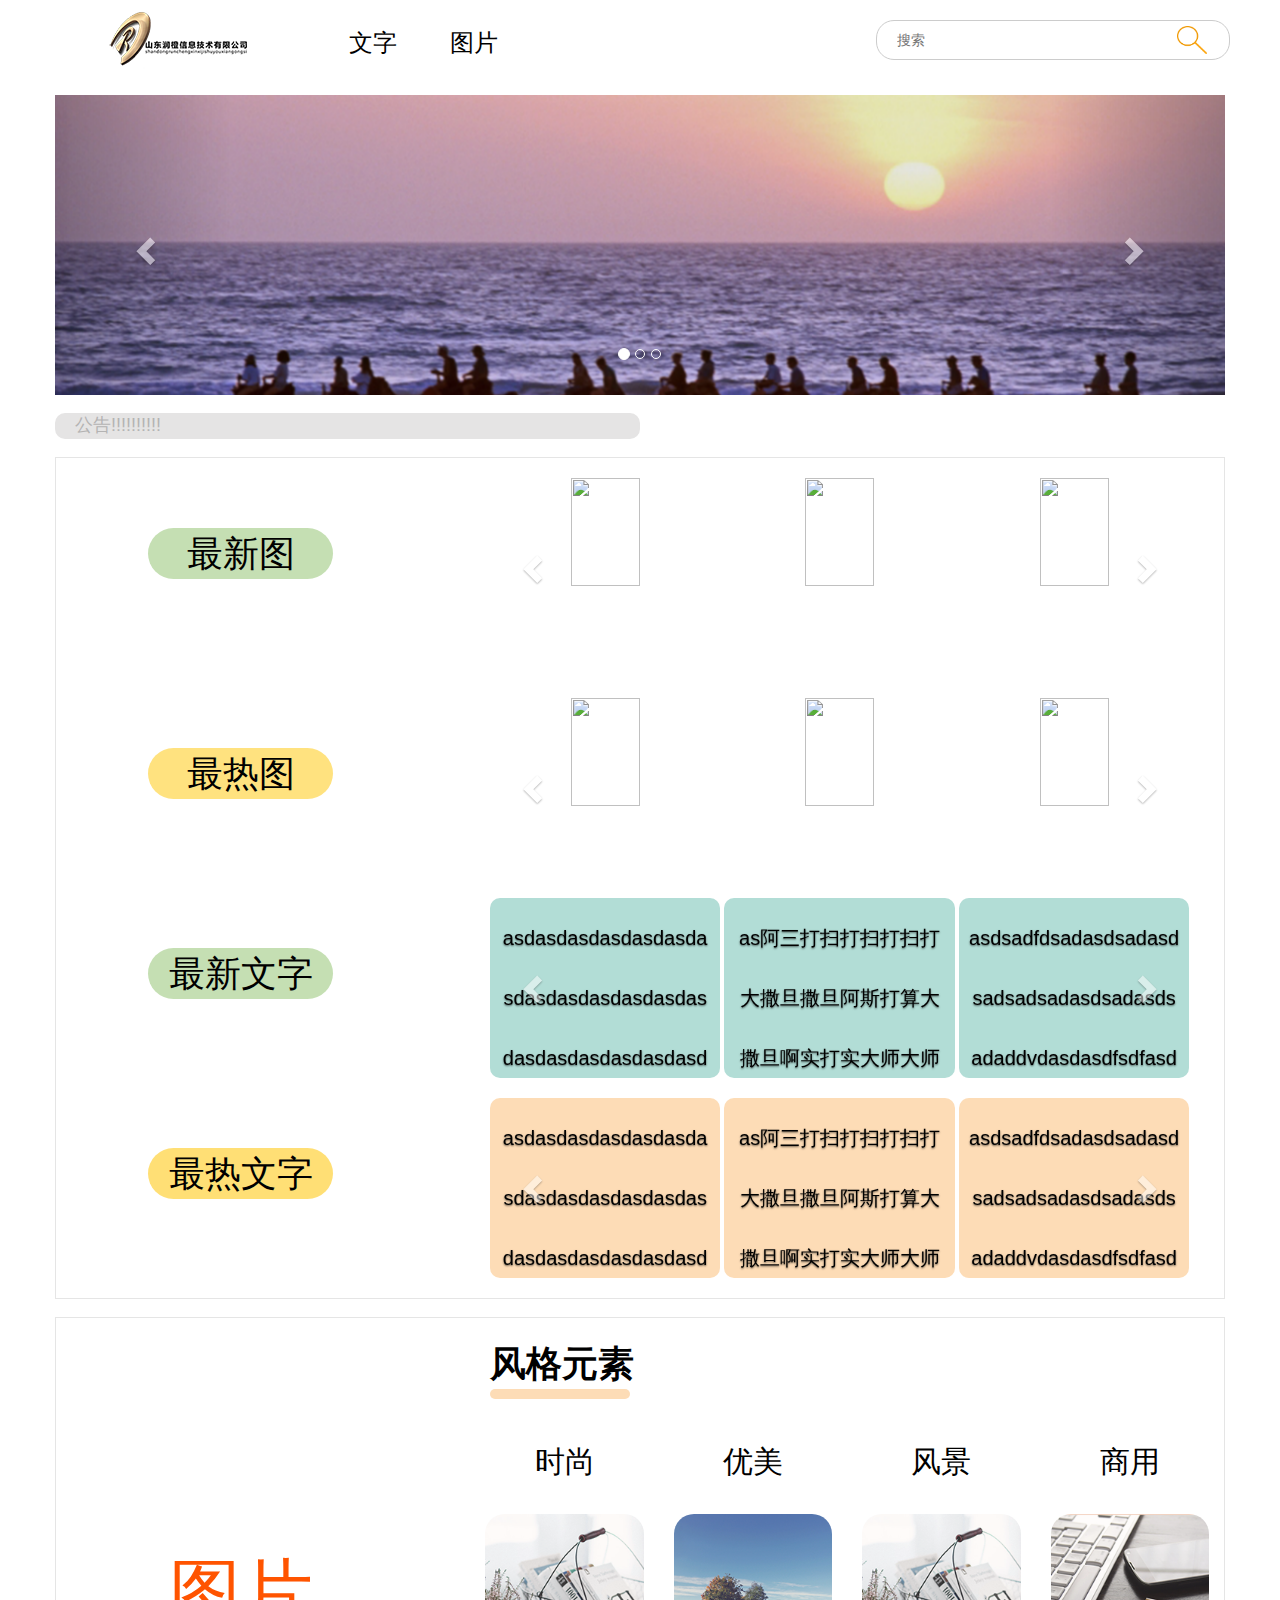
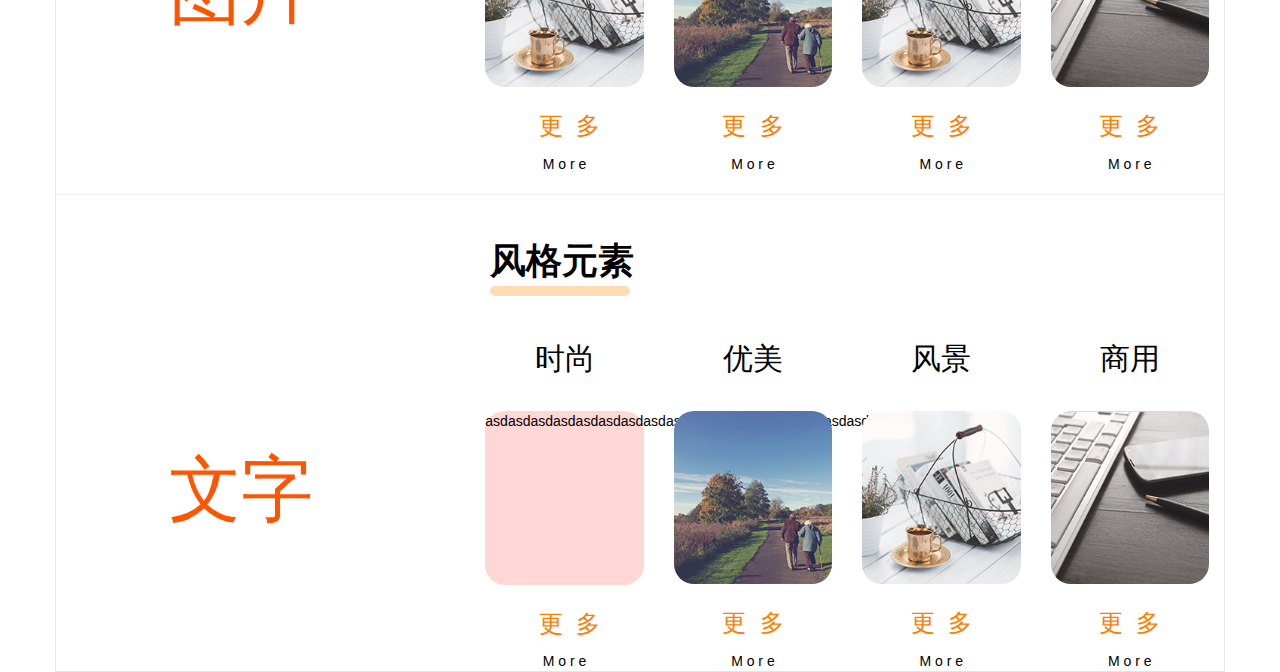
==== index.html @ bf31fc50 "frist commt init repository" ====
<!DOCTYPE html>
<html>
<meta charset="utf-8">
<title>在线作图</title>
<link rel="stylesheet" type="text/css"  href="css/style.css">
<!--网页标题左侧显示-->
<link rel="icon" href="icon/logo.ico" type="image/x-icon">
<!--收藏夹显示图标-->
<link rel="shortcut icon" type="image/x-icon" href="icon/logo.ico">
<!--jquery-->
<script src="https://ajax.aspnetcdn.com/ajax/jQuery/jquery-2.2.1.min.js"></script>
<script type="text/javascript" src="js/bootstrap.js" ></script>
<link rel="stylesheet" type="text/css" href="css/bootstrap.css"/>

<style type="text/css">
   .item, .carousel-caption{
      width: 100%;
      height: 300px;
   }
   .carousel-caption{
      left: 0;
      top: 0;
      padding: 0;
   }
</style>
</head>
<body>

   <div class="content">
      <div style="width:100%">
      <div style="width: 25%;padding-left: 5%" class="divLineBlock">
            <img src="image/logo.png" alt="山东润橙"/>
      </div>
         
      <div style="width: 25%; font-size: 24px" class="divLineBlock">
            文字&nbsp;&nbsp;&nbsp;&nbsp;&nbsp;&nbsp;&nbsp;&nbsp;图片
      </div>

     
         <!-- <div style=" text-align: right;width: 40%;float: right; margin-top: 20px" class="divLineBlock">
               <input type="text" value="图片" class="find"/>
               <div style="position: absolut;left: 200px;">
                     <img src="image/sousuo.png"> 
               </div>
         </div> -->
         <div style=" text-align: right;width: 30%;float: right; margin-top: 20px" class="divLineBlock parent">
                  <input type="text" class="search" placeholder="搜索">
                  <input type="button" name="" id="btn" class="btn">
         </div>
    </div>
   </div>
    <div class="container" style="text-align:center"> 
            <!-- <div class="row" style="padding-top:5px" id="content">
               <div class="col-md-4">
                  <img src="image/logo.png" alt="山东润橙"/>
               </div>
               <div class="col-md-2" style="font-size: 24px; margin-top: 2%">
                    文字
               </div>
               <div class="col-md-2" style="font-size: 24px; margin-top: 2%;text-align: left">
                    图片
               </div>
               <div class="col-md-2" style="font-size:18px;color: #b4b3b3;margin-top: 2%">
                     <input class="find" type="text" value="search" style="border-radius: 10px; outline:medium; border:0px solid #DBDBDB;background-color: #E5E3E3">搜索 
                    <input type="text" value="图片" class="find"/>
                </div>
                <div class="col-md-2" style="margin-top: 2%;text-align: left;">
                  <img src="image/clickFind.png"  height="28px">
                </div>
            </div><br> -->
            <!--录播图-->
            <div class="row">
               <div id="myCarousel" class="carousel slide">
                  <!-- 轮播（Carousel）指标 -->
                  <ol class="carousel-indicators">
                     <li data-target="#myCarousel" data-slide-to="0" class="active"></li>
                     <li data-target="#myCarousel" data-slide-to="1"></li>
                     <li data-target="#myCarousel" data-slide-to="2"></li>
                  </ol>   
                  <!-- 轮播（Carousel）项目 -->
                  <div class="carousel-inner">
                     <div class="item active">
                        <img src="image/dalunfantu.png" alt="First slide">
                     </div>
                     <div class="item">
                        <img src="image/dalunfantu.png" alt="Second slide">
                     </div>
                     <div class="item">
                        <img src="image/dalunfantu.png" alt="Third slide">
                     </div>
                  </div>
                  <!-- 轮播（Carousel）导航 -->
                  <a class="left carousel-control" href="#myCarousel" role="button" data-slide="prev">
                      <span class="glyphicon glyphicon-chevron-left" aria-hidden="true"></span>
                      <span class="sr-only">Previous</span>
                  </a>
                  <a class="right carousel-control" href="#myCarousel" role="button" data-slide="next">
                      <span class="glyphicon glyphicon-chevron-right" aria-hidden="true"></span>
                      <span class="sr-only">Next</span>
                  </a>
               </div> 
            </div>

            <div class="row">
                  <div class="notice">公告!!!!!!!!!!</div>
            </div>

            <div class="row">
               <div class="contents">
                  <div class="row" style="margin-top: 20px;">
                           <div class="col-md-4" style="margin-top: 50px">
                              <div id="last_pick">最新图</div>
                           </div>
                           <div class="col-md-8">
                              
                        <div id="myCarouselxin" class="carousel slide">
                              <!-- 轮播（Carousel）指标 -->
                              <!--<ol class="carousel-indicators">
                                 <li data-target="#myCarousel" data-slide-to="0" class="active"></li>
                                 <li data-target="#myCarousel" data-slide-to="1"></li>
                                 <li data-target="#myCarousel" data-slide-to="2"></li>
                              </ol>  --> 
                              <!-- 轮播（Carousel）项目 -->
                              <div class="carousel-inner" style="height: 200px">
                                 <div class="item active" style="">
                                    <div class="carousel-caption">
                                       <img style="display: inline-block;" width="300" height="300" src="http://static.runoob.com/images/mix/img_fjords_wide.jpg" >
                                       <img style="display: inline-block;" width="300" height="300" src="http://static.runoob.com/images/mix/img_fjords_wide.jpg" >
                                       <img style="display: inline-block;" width="300" height="300" src="http://static.runoob.com/images/mix/img_fjords_wide.jpg" >
                                    </div>
                                    
                                 
                                 </div>
                                 <div class="item " style="">
                                    <div class="carousel-caption">
                                       <img style="display: inline-block;" width="300" height="300" src="http://static.runoob.com/images/mix/img_fjords_wide.jpg" >
                                       <img style="display: inline-block;" width="300" height="300" src="http://static.runoob.com/images/mix/img_fjords_wide.jpg" >
                                       <img style="display: inline-block;" width="300" height="300" src="http://static.runoob.com/images/mix/img_fjords_wide.jpg" >
                                    </div>
                                    
                                 </div>
                                 <div class="item" style="">
                                    <div class="carousel-caption">
                                       <img style="display: inline-block;" width="300" height="300" src="http://static.runoob.com/images/mix/img_fjords_wide.jpg" >
                                       <img style="display: inline-block;" width="300" height="300" src="http://static.runoob.com/images/mix/img_fjords_wide.jpg" >
                                       <img style="display: inline-block;" width="300" height="300" src="http://static.runoob.com/images/mix/img_fjords_wide.jpg" >
                                    </div>
                                    
                                 </div>
                              </div>
                              <!-- 轮播（Carousel）导航 -->
                              <a class="carousel-control" href="#myCarouselxin"  style="width: 50px;height: 50px;top: 60px;left: 50px;" role="button" data-slide="prev">
                                 <span class="glyphicon glyphicon-chevron-left" aria-hidden="false"></span>
                                 <span class="sr-only">Previous</span>
                              </a>
                              <a class=" carousel-control" href="#myCarouselxin" style="width: 50px;height: 50px;top: 60px;left: 670px;" role="button" data-slide="next">
                                 <span class="glyphicon glyphicon-chevron-right" aria-hidden="true"></span>
                                 <span class="sr-only">Next</span>
                              </a>
                           
                           </div> 

                           </div>
                  </div>

                  <!--最热图-->
                  <div class="row" style="margin-top: 20px;">
                        <div class="col-md-4" style="margin-top: 50px">
                           <div id="last_pick" style="background-color: #ffe27f">最热图</div>
                        </div>
                        <div class="col-md-8">
                           
                     <div id="myCarouselhot" class="carousel slide">
                           <!-- 轮播（Carousel）指标 -->
                           <!--<ol class="carousel-indicators">
                              <li data-target="#myCarousel" data-slide-to="0" class="active"></li>
                              <li data-target="#myCarousel" data-slide-to="1"></li>
                              <li data-target="#myCarousel" data-slide-to="2"></li>
                           </ol>  --> 
                           <!-- 轮播（Carousel）项目 -->
                           <div class="carousel-inner" style="height: 200px">
                              <div class="item active" style="">
                                 <div class="carousel-caption">
                                    <img style="display: inline-block;" width="300" height="300" src="http://static.runoob.com/images/mix/img_fjords_wide.jpg" >
                                    <img style="display: inline-block;" width="300" height="300" src="http://static.runoob.com/images/mix/img_fjords_wide.jpg" >
                                    <img style="display: inline-block;" width="300" height="300" src="http://static.runoob.com/images/mix/img_fjords_wide.jpg" >
                                 </div>
                                 
                              
                              </div>
                              <div class="item " style="">
                                 <div class="carousel-caption">
                                    <img style="display: inline-block;" width="300" height="300" src="http://static.runoob.com/images/mix/img_fjords_wide.jpg" >
                                    <img style="display: inline-block;" width="300" height="300" src="http://static.runoob.com/images/mix/img_fjords_wide.jpg" >
                                    <img style="display: inline-block;" width="300" height="300" src="http://static.runoob.com/images/mix/img_fjords_wide.jpg" >
                                 </div>
                                 
                              </div>
                              <div class="item" style="">
                                 <div class="carousel-caption">
                                    <img style="display: inline-block;" width="300" height="300" src="http://static.runoob.com/images/mix/img_fjords_wide.jpg" >
                                    <img style="display: inline-block;" width="300" height="300" src="http://static.runoob.com/images/mix/img_fjords_wide.jpg" >
                                    <img style="display: inline-block;" width="300" height="300" src="http://static.runoob.com/images/mix/img_fjords_wide.jpg" >
                                 </div>
                                 
                              </div>
                           </div>
                           <!-- 轮播（Carousel）导航 -->
                           <a class="carousel-control" href="#myCarouselhot"  style="width: 50px;height: 50px;top: 60px;left: 50px;" role="button" data-slide="prev">
                              <span class="glyphicon glyphicon-chevron-left" aria-hidden="false"></span>
                              <span class="sr-only">Previous</span>
                           </a>
                           <a class=" carousel-control" href="#myCarouselhot" style="width: 50px;height: 50px;top: 60px;left: 670px;" role="button" data-slide="next">
                              <span class="glyphicon glyphicon-chevron-right" aria-hidden="true"></span>
                              <span class="sr-only">Next</span>
                           </a>
                        
                        </div> 

                        </div>
               </div>

               <!--最新文字-->
                  <div class="row">
                        <div class="col-md-4" style="margin-top: 50px">
                              <div id="last_pick" style="background-color: #c5dfb3">最新文字</div>
                           </div>
                           <div class="col-md-8">
                              
                        <div id="myCarouselxinfont" class="carousel slide">
                              <!-- 轮播（Carousel）指标 -->
                              <!--<ol class="carousel-indicators">
                                 <li data-target="#myCarousel" data-slide-to="0" class="active"></li>
                                 <li data-target="#myCarousel" data-slide-to="1"></li>
                                 <li data-target="#myCarousel" data-slide-to="2"></li>
                              </ol>  --> 
                              <!-- 轮播（Carousel）项目 -->
                              <div class="carousel-inner" style="height: 200px">
                                 <div class="item active">
                                    <div class="carousel-caption">
                                       <!-- <img style="display: inline-block;" width="300" height="300" src="http://static.runoob.com/images/mix/img_fjords_wide.jpg" >
                                       <img style="display: inline-block;" width="300" height="300" src="http://static.runoob.com/images/mix/img_fjords_wide.jpg" >
                                       <img style="display: inline-block;" width="300" height="300" src="http://static.runoob.com/images/mix/img_fjords_wide.jpg" > -->
                                       <div class="last_font">asdasdasdasdasdasdasdasdasdasdasdasdasdasdasdasdasdasdasdasdasdasd</div>
                                       <div class="last_font">as阿三打扫打扫打扫打大撒旦撒旦阿斯打算大撒旦啊实打实大师大师的dasd</div>
                                       <div class="last_font">asdsadfdsadasdsadasdsadsadsadasdsadasdsadaddvdasdasdfsdfasdsadasd</div>
                                    </div>
                                    
                                 
                                 </div>
                                 <div class="item">
                                    <div class="carousel-caption">
                                       <!-- <img style="display: inline-block;" width="300" height="300" src="http://static.runoob.com/images/mix/img_fjords_wide.jpg" >
                                       <img style="display: inline-block;" width="300" height="300" src="http://static.runoob.com/images/mix/img_fjords_wide.jpg" >
                                       <img style="display: inline-block;" width="300" height="300" src="http://static.runoob.com/images/mix/img_fjords_wide.jpg" > -->
                                       <div class="last_font">asdasdasdasdasdasdasdasdasdasdasdasdasdasdasdasdasdasdasdasdasdasd</div>
                                       <div class="last_font">as阿三打扫打扫打扫打大撒旦撒旦阿斯打算大撒旦啊实打实大师大师的dasd</div>
                                       <div class="last_font">asdsadfdsadasdsadasdsadsadsadasdsadasdsadaddvdasdasdfsdfasdsadasd</div>
                                    </div>
                                    
                                 </div>
                                 <div class="item">
                                    <div class="carousel-caption">
                                       <!-- <img style="display: inline-block;" width="300" height="300" src="http://static.runoob.com/images/mix/img_fjords_wide.jpg" >
                                       <img style="display: inline-block;" width="300" height="300" src="http://static.runoob.com/images/mix/img_fjords_wide.jpg" >
                                       <img style="display: inline-block;" width="300" height="300" src="http://static.runoob.com/images/mix/img_fjords_wide.jpg" > -->
                                       <div class="last_font">asdasdasdasdasdasdasdasdasdasdasdasdasdasdasdasdasdasdasdasdasdasd</div>
                                       <div class="last_font">as阿三打扫打扫打扫打大撒旦撒旦阿斯打算大撒旦啊实打实大师大师的dasd</div>
                                       <div class="last_font">asdsadfdsadasdsadasdsadsadsadasdsadasdsadaddvdasdasdfsdfasdsadasd</div>
                                    </div>
                                 </div>
                              </div>
                              <!-- 轮播（Carousel）导航 -->
                              <a class="carousel-control" href="#myCarouselxinfont"  style="width: 50px;height: 50px;top: 60px;left: 50px;" role="button" data-slide="prev">
                                 <span class="glyphicon glyphicon-chevron-left" aria-hidden="false"></span>
                                 <span class="sr-only">Previous</span>
                              </a>
                              <a class=" carousel-control" href="#myCarouselxinfont" style="width: 50px;height: 50px;top: 60px;left: 670px;" role="button" data-slide="next">
                                 <span class="glyphicon glyphicon-chevron-right" aria-hidden="true"></span>
                                 <span class="sr-only">Next</span>
                              </a>
                           
                           </div> 
   
                           </div>
                  </div>
                  <!--最热文字-->
                  <div class="row">
                     <div class="col-md-4" style="margin-top: 50px">
                        <div id="last_pick" style="background-color: #ffdf75">最热文字</div>
                     </div>
                     <div class="col-md-8">
                        
                  <div id="myCarouselhotfont" class="carousel slide">
                        <!-- 轮播（Carousel）指标 -->
                        <!--<ol class="carousel-indicators">
                           <li data-target="#myCarousel" data-slide-to="0" class="active"></li>
                           <li data-target="#myCarousel" data-slide-to="1"></li>
                           <li data-target="#myCarousel" data-slide-to="2"></li>
                        </ol>  --> 
                        <!-- 轮播（Carousel）项目 -->
                        <div class="carousel-inner" style="height: 200px">
                           <div class="item active">
                              <div class="carousel-caption">
                                 <!-- <img style="display: inline-block;" width="300" height="300" src="http://static.runoob.com/images/mix/img_fjords_wide.jpg" >
                                 <img style="display: inline-block;" width="300" height="300" src="http://static.runoob.com/images/mix/img_fjords_wide.jpg" >
                                 <img style="display: inline-block;" width="300" height="300" src="http://static.runoob.com/images/mix/img_fjords_wide.jpg" > -->
                                 <div class="hot_font">asdasdasdasdasdasdasdasdasdasdasdasdasdasdasdasdasdasdasdasdasdasd</div>
                                 <div class="hot_font">as阿三打扫打扫打扫打大撒旦撒旦阿斯打算大撒旦啊实打实大师大师的dasd</div>
                                 <div class="hot_font">asdsadfdsadasdsadasdsadsadsadasdsadasdsadaddvdasdasdfsdfasdsadasd</div>
                              </div>
                           </div>
                           <div class="item">
                              <div class="carousel-caption">
                                 <!-- <img style="display: inline-block;" width="300" height="300" src="http://static.runoob.com/images/mix/img_fjords_wide.jpg" >
                                 <img style="display: inline-block;" width="300" height="300" src="http://static.runoob.com/images/mix/img_fjords_wide.jpg" >
                                 <img style="display: inline-block;" width="300" height="300" src="http://static.runoob.com/images/mix/img_fjords_wide.jpg" > -->
                                 <div class="hot_font">asdasdasdasdasdasdasdasdasdasdasdasdasdasdasdasdasdasdasdasdasdasd</div>
                                 <div class="hot_font">as阿三打扫打扫打扫打大撒旦撒旦阿斯打算大撒旦啊实打实大师大师的dasd</div>
                                 <div class="hot_font">asdsadfdsadasdsadasdsadsadsadasdsadasdsadaddvdasdasdfsdfasdsadasd</div>
                              </div>
                              
                           </div>
                           <div class="item">
                              <div class="carousel-caption">
                                 <!-- <img style="display: inline-block;" width="300" height="300" src="http://static.runoob.com/images/mix/img_fjords_wide.jpg" >
                                 <img style="display: inline-block;" width="300" height="300" src="http://static.runoob.com/images/mix/img_fjords_wide.jpg" >
                                 <img style="display: inline-block;" width="300" height="300" src="http://static.runoob.com/images/mix/img_fjords_wide.jpg" > -->
                                 <div class="hot_font">asdasdasdasdasdasdasdasdasdasdasdasdasdasdasdasdasdasdasdasdasdasd</div>
                                 <div class="hot_font">as阿三打扫打扫打扫打大撒旦撒旦阿斯打算大撒旦啊实打实大师大师的dasd</div>
                                 <div class="hot_font">asdsadfdsadasdsadasdsadsadsadasdsadasdsadaddvdasdasdfsdfasdsadasd</div>
                              </div>
                           </div>
                        </div>
                        <!-- 轮播（Carousel）导航 -->
                        <a class="carousel-control" href="#myCarouselhotfont"  style="width: 50px;height: 50px;top: 60px;left: 50px;" role="button" data-slide="prev">
                           <span class="glyphicon glyphicon-chevron-left" aria-hidden="false"></span>
                           <span class="sr-only">Previous</span>
                        </a>
                        <a class=" carousel-control" href="#myCarouselhotfont" style="width: 50px;height: 50px;top: 60px;left: 670px;" role="button" data-slide="next">
                           <span class="glyphicon glyphicon-chevron-right" aria-hidden="true"></span>
                           <span class="sr-only">Next</span>
                        </a>
                     
                     </div> 

                     </div>
                  </div>
               </div>

               <div class="contents">
                  <!--图片-->
                    <div class="row" style="margin-bottom: 42px">
                       <div class="col-md-4">
                           
                       </div>
                        <div style="font-size: 36px;font-weight: bold; text-align: left;padding-left: 50px; margin-top: 20px" class="col-md-8">
                           风格元素
                           <div style="width: 140px;background-color: #fddcb6;height: 10px;border-radius: 10px; ">
                              
                           </div>
                        </div>
                    </div>
                    <div class="row">
                       <div class="col-md-4" style="font-size:72px; color: #ff5400;margin-top: 100px">
                           图片
                       </div>
                       <div class="col-md-8" style="padding-left: 30px">
                        <!--时尚-->
                          <div class="col-md-3" style="text-align: center">
                              <div style="font-size:30px;text-align: center;margin-left: 0px;margin-bottom: 30px; ">时尚</div>
                              <img src="image/shishang.png" style="border-radius: 20px; width: 100%;height: 60%"/>
                              <div style="font-size:24px;color:#ff7e00;padding-left: 10px;margin-top: 22px">更&nbsp;&nbsp;多</div>
                              <div style="padding-left: 0px;margin-top: 10px">M&nbsp;o&nbsp;r&nbsp;e</div>
                          </div>

                              <!--优美-->
                              <div class="col-md-3" style="text-align: center;">
                              <div style="font-size:30px;text-align: center;margin-left: 0px;margin-bottom: 30px; ">优美</div>
                              <img src="image/youmei.png" style="border-radius: 20px;width: 100%;height: 80%"/>
                              <div style="font-size:24px;color:#ff7e00;padding-left: 0px;margin-top: 22px">更&nbsp;&nbsp;多</div>
                              <div style="padding-left: 0px;margin-top: 10px">M&nbsp;o&nbsp;r&nbsp;e</div>
                              </div>
                              <!--风景-->
                              <div class="col-md-3" style="text-align: center;">
                                 <div style="font-size:30px;text-align: center;margin-left: 0px;margin-bottom: 30px; ">风景</div>
                                 <img src="image/shishang.png" style="border-radius: 20px;width: 100%;height: 80%"/>
                                 <div style="font-size:24px;color:#ff7e00;padding-left: 0px;margin-top: 22px">更&nbsp;&nbsp;多</div>
                                 <div style="padding-left: 0px;margin-top: 10px">M&nbsp;o&nbsp;r&nbsp;e</div>
                                 </div>

                                 <!--商用-->

                                 <div class="col-md-3" style="text-align: center;">
                                    <div style="font-size:30px;text-align: center;margin-left: 0px;margin-bottom: 30px; ">商用</div>
                                    <img src="image/shangyong.png" style="border-radius: 20px;width: 100%;height: 80%"/>
                                    <div style="font-size:24px;color:#ff7e00;padding-left: 0px;margin-top: 22px">更&nbsp;&nbsp;多</div>
                                    <div style="padding-left: 0px;margin-top: 10px">M&nbsp;o&nbsp;r&nbsp;e</div>
                                    </div>

                          <div>
                          </div>
                       </div>
                    </div>

                    <hr>
                    <!--文字-->
                    <div class="row" style="margin-bottom: 42px">
                     <div class="col-md-4">
                         
                     </div>
                      <div style="font-size: 36px;font-weight: bold; text-align: left;padding-left: 50px; margin-top: 20px" class="col-md-8">
                         风格元素
                         <div style="width: 140px;background-color: #fddcb6;height: 10px;border-radius: 10px; ">
                            
                         </div>
                      </div>
                  </div>
                  <div class="row">
                     <div class="col-md-4" style="font-size:72px; color: #ff5400;margin-top: 100px">
                         文字
                     </div>
                     <div class="col-md-8" style="padding-left: 30px">
                      <!--时尚-->
                        <div class="col-md-3" style="text-align: center">
                            <div style="font-size:30px;text-align: center;margin-left: 0px;margin-bottom: 30px; ">时尚</div>
                            <!-- <img src="image/shishang.png" style="border-radius: 20px; width: 100%;height: 60%"/> -->
                            <div style="width:100%;height:174px;border-radius:20px;background-color: #ffd7d5;">asdasdasdasdasdasdasdasdasdasdasdasdasdasdasdasdasdasdasdasdasdasd</div>
                            <div style="font-size:24px;color:#ff7e00;padding-left: 10px;margin-top: 22px">更&nbsp;&nbsp;多</div>
                            <div style="padding-left: 0px;margin-top: 10px">M&nbsp;o&nbsp;r&nbsp;e</div>
                        </div>

                            <!--优美-->
                            <div class="col-md-3" style="text-align: center;">
                            <div style="font-size:30px;text-align: center;margin-left: 0px;margin-bottom: 30px; ">优美</div>
                            <img src="image/youmei.png" style="border-radius: 20px;width: 100%;height: 80%"/>
                            <div style="font-size:24px;color:#ff7e00;padding-left: 0px;margin-top: 22px">更&nbsp;&nbsp;多</div>
                            <div style="padding-left: 0px;margin-top: 10px">M&nbsp;o&nbsp;r&nbsp;e</div>
                            </div>
                            <!--风景-->
                            <div class="col-md-3" style="text-align: center;">
                               <div style="font-size:30px;text-align: center;margin-left: 0px;margin-bottom: 30px; ">风景</div>
                               <img src="image/shishang.png" style="border-radius: 20px;width: 100%;height: 80%"/>
                               <div style="font-size:24px;color:#ff7e00;padding-left: 0px;margin-top: 22px">更&nbsp;&nbsp;多</div>
                               <div style="padding-left: 0px;margin-top: 10px">M&nbsp;o&nbsp;r&nbsp;e</div>
                               </div>

                               <!--商用-->

                               <div class="col-md-3" style="text-align: center;">
                                  <div style="font-size:30px;text-align: center;margin-left: 0px;margin-bottom: 30px; ">商用</div>
                                  <img src="image/shangyong.png" style="border-radius: 20px;width: 100%;height: 80%"/>
                                  <div style="font-size:24px;color:#ff7e00;padding-left: 0px;margin-top: 22px">更&nbsp;&nbsp;多</div>
                                  <div style="padding-left: 0px;margin-top: 10px">M&nbsp;o&nbsp;r&nbsp;e</div>
                                  </div>

                        <div>
                        </div>
                     </div>
                  </div>



               </div>

              
            </div>
         </div>

         <script type="text/javascript">
	
            $(document).ready(function(){
             $('#myCarouselxin').carousel()
            })

            $(document).ready(function(){
             $('#myCarouselhot').carousel()
            })

            $(document).ready(function(){
             $('#myCarouselxinfont').carousel()
            })

            $(document).ready(function(){
             $('#myCarouselhotfont').carousel()
            })
         </script>
</body>
</html>
---- css/style.css ----
body{
    width: 100%;
    height: 100%;
    overflow-x:hidden;
    overflow-y:auto;
    background-color: black
}
div{
    color: black
}
.content{
   width: 1180px;
   height: 100%;
   background-color:white;
   margin: 0 auto;
   padding: 0;
}
.headerImg{
    margin-left: 12%
}
.find{
    background-image:url('../image/sosoAll.png'); 
    /* background-color: #e5e4e4; */
    background-repeat:no-repeat center; 
    font-size: 18px;
    background-size: 100% 100%;
    width: 100%;
    /*border-radius: 10px; */
    border-radius:10px; /*左下圆角*/
    /* border-top-left-radius: 10px;左上角圆角 */
    outline:medium;
    border:0px solid #DBDBDB;
    padding-left: 5px;
}
#findsou{
    background:url('../image/jianbainjs.png');
    background-repeat: no-repeat;
}

.divLineBlock{
    display: inline-block
}
.parent {
    position: relative; 
}
.search {
    width: 100%;
    height: 40px;
    border-radius: 18px;
    outline: none;
    border: 1px solid #ccc;
    padding-left: 20px;
    /* position: absolute; */
}
#btn {
    height: 35px;
    width: 35px;
    position: absolute;
    background:url('../image/sousuo.png') no-repeat; background-size: 30px;
    top: 6px;
    left: 85%;
    border: none;
    outline: none;
    cursor: pointer;
}

.notice {
    /*border-radius: 4px;    目标元素四角都为4px的圆角*/
    border-radius: 10px;    /*目标元素右上角为4px的圆角*/
    /*border-top-left-radius: 10px;    目标元素左上角为4px的圆角*/
    background-color: #e5e4e4;
    width: 50%;
    font-size: 18px;
    margin-top: 18px;
    color: #b4b3b3;
    padding-left: 20px;
    text-align: left;
}

.contents {
    width: 100%;
    margin-top: 18px;
    border: 1px solid #e5e5e5;  
    padding: 0;
}

#last_pick {
    border-radius: 27px;
    background-color: #c5dfb3;
    width: 50%;
    height: 36%;
    margin: 0 auto;
    font-size: 36px;
}

.carousel-caption img{
    border-radius: 10px;
    width: 30%;
    height: 60%;
} 
/*最新文字*/
.last_font{
    border-radius: 10px;
    width: 30%;
    height: 60%;
    display: inline-block;
    background-color: #b2ddd6;
    white-space: normal;
    word-break: break-all;
    word-wrap: break-word; 
    line-height: 60px;
    padding: 10px;
    font-size: 20px;
}
/*最热文字*/
.hot_font{
    border-radius: 10px;
    width: 30%;
    height: 60%;
    display: inline-block;
    background-color: #fddcb6;
    white-space: normal;
    word-break: break-all;
    word-wrap: break-word; 
    line-height: 60px;
    padding: 10px;
    font-size: 20px;
}
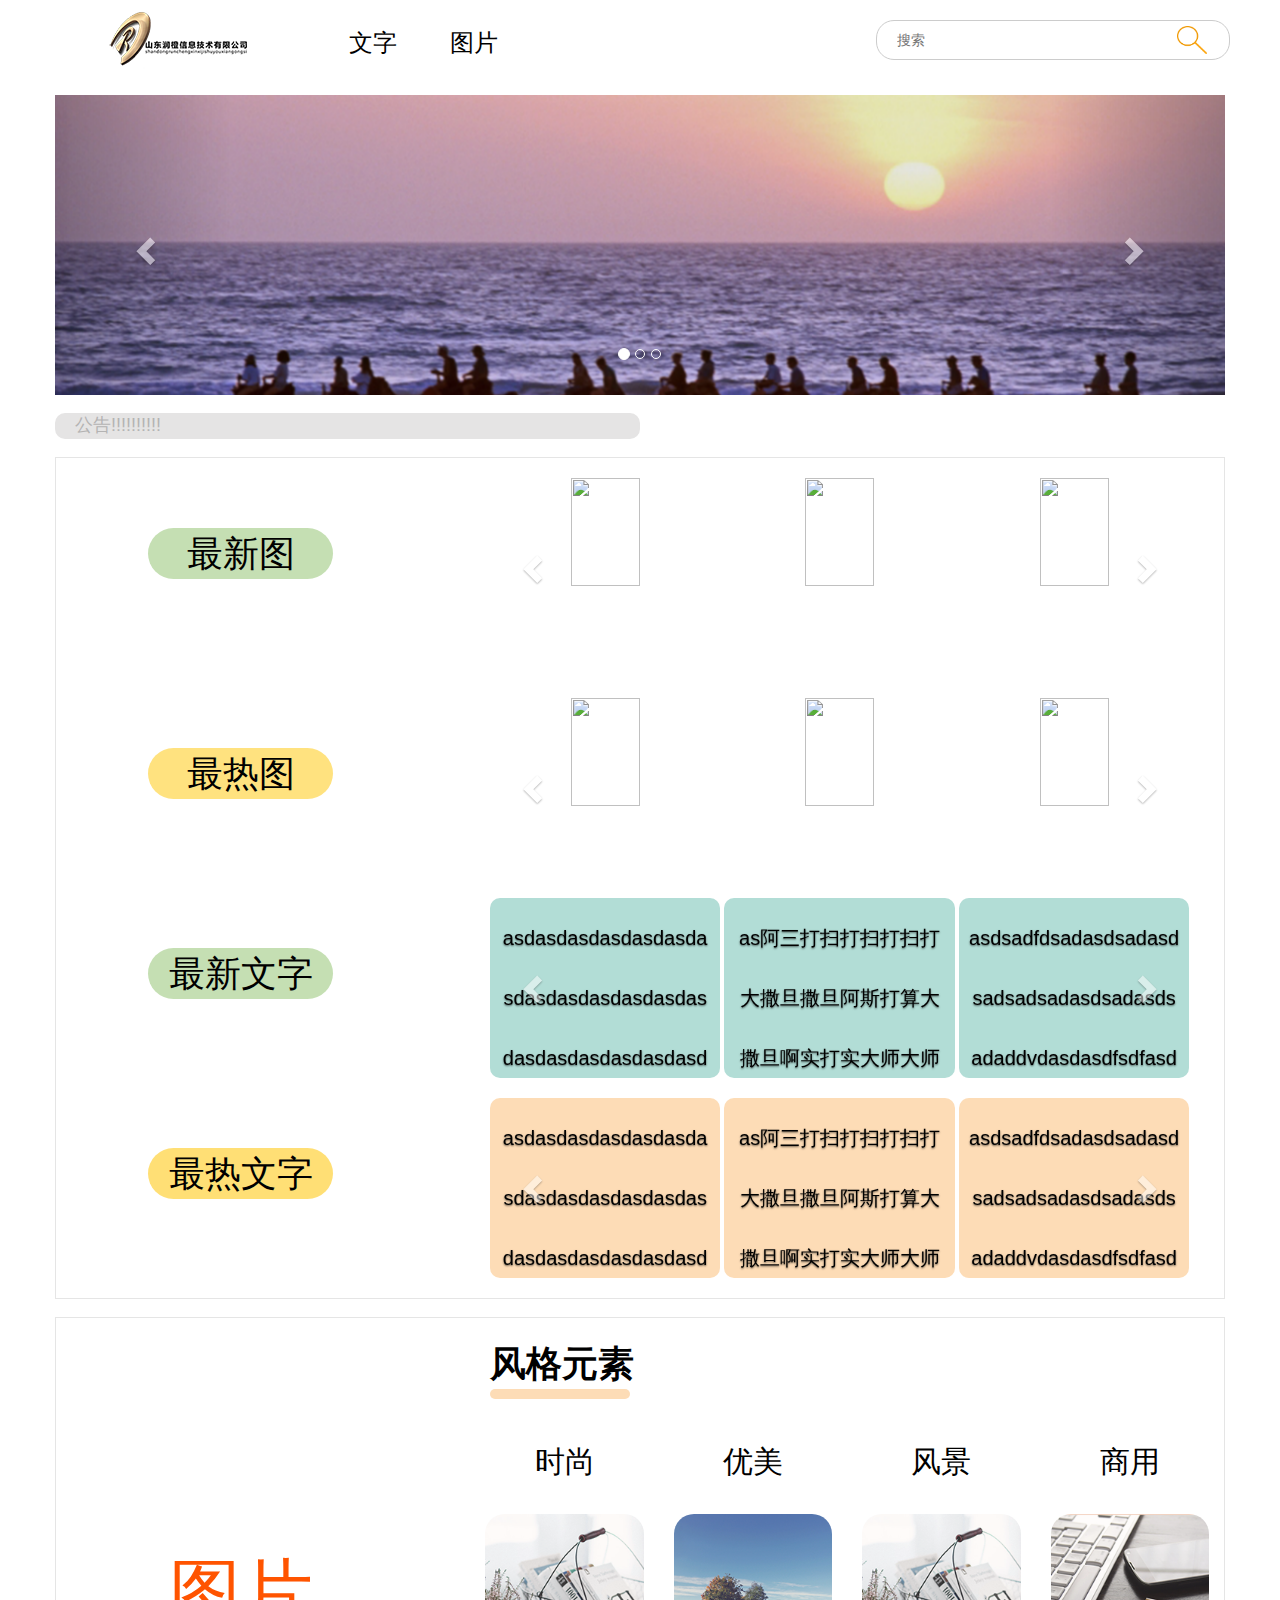
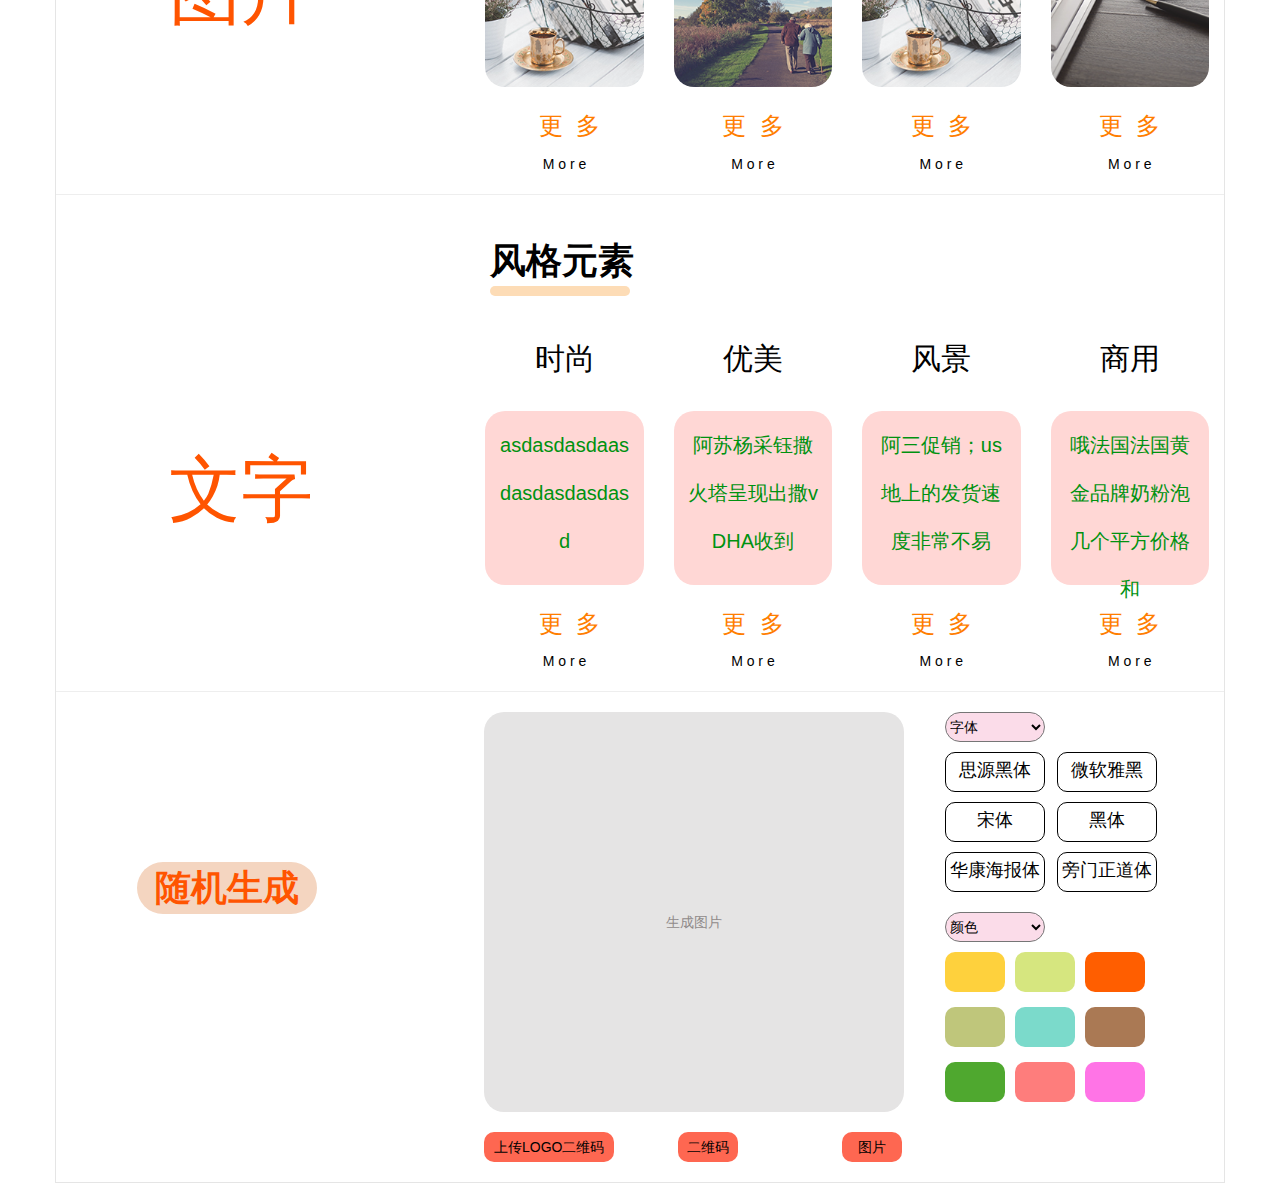
==== commit b7955cd0: "第一版本初步完成" ====
--- a/index.html
+++ b/index.html
@@ -425,7 +425,7 @@
                         <div class="col-md-3" style="text-align: center">
                             <div style="font-size:30px;text-align: center;margin-left: 0px;margin-bottom: 30px; ">时尚</div>
                             <!-- <img src="image/shishang.png" style="border-radius: 20px; width: 100%;height: 60%"/> -->
-                            <div style="width:100%;height:174px;border-radius:20px;background-color: #ffd7d5;">asdasdasdasdasdasdasdasdasdasdasdasdasdasdasdasdasdasdasdasdasdasd</div>
+                            <div style="" class="style_font">asdasdasdaasdasdasdasdasd</div>
                             <div style="font-size:24px;color:#ff7e00;padding-left: 10px;margin-top: 22px">更&nbsp;&nbsp;多</div>
                             <div style="padding-left: 0px;margin-top: 10px">M&nbsp;o&nbsp;r&nbsp;e</div>
                         </div>
@@ -433,23 +433,25 @@
                             <!--优美-->
                             <div class="col-md-3" style="text-align: center;">
                             <div style="font-size:30px;text-align: center;margin-left: 0px;margin-bottom: 30px; ">优美</div>
-                            <img src="image/youmei.png" style="border-radius: 20px;width: 100%;height: 80%"/>
+                            <!-- <img src="image/youmei.png" style="border-radius: 20px;width: 100%;height: 80%"/> -->
+                            <div class="style_font">阿苏杨采钰撒火塔呈现出撒vDHA收到</div>
                             <div style="font-size:24px;color:#ff7e00;padding-left: 0px;margin-top: 22px">更&nbsp;&nbsp;多</div>
                             <div style="padding-left: 0px;margin-top: 10px">M&nbsp;o&nbsp;r&nbsp;e</div>
                             </div>
                             <!--风景-->
                             <div class="col-md-3" style="text-align: center;">
                                <div style="font-size:30px;text-align: center;margin-left: 0px;margin-bottom: 30px; ">风景</div>
-                               <img src="image/shishang.png" style="border-radius: 20px;width: 100%;height: 80%"/>
+                               <!-- <img src="image/shishang.png" style="border-radius: 20px;width: 100%;height: 80%"/> -->
+                               <div class="style_font">阿三促销；us地上的发货速度非常不易</div>
                                <div style="font-size:24px;color:#ff7e00;padding-left: 0px;margin-top: 22px">更&nbsp;&nbsp;多</div>
                                <div style="padding-left: 0px;margin-top: 10px">M&nbsp;o&nbsp;r&nbsp;e</div>
                                </div>
 
                                <!--商用-->
-
                                <div class="col-md-3" style="text-align: center;">
                                   <div style="font-size:30px;text-align: center;margin-left: 0px;margin-bottom: 30px; ">商用</div>
-                                  <img src="image/shangyong.png" style="border-radius: 20px;width: 100%;height: 80%"/>
+                                  <!-- <img src="image/shangyong.png" style="border-radius: 20px;width: 100%;height: 80%"/> -->
+                                  <div class="style_font">哦法国法国黄金品牌奶粉泡几个平方价格和</div>
                                   <div style="font-size:24px;color:#ff7e00;padding-left: 0px;margin-top: 22px">更&nbsp;&nbsp;多</div>
                                   <div style="padding-left: 0px;margin-top: 10px">M&nbsp;o&nbsp;r&nbsp;e</div>
                                   </div>
@@ -459,30 +461,138 @@
                      </div>
                   </div>
 
-
-
-               </div>
-
-              
+               <hr>
+                     <!--随机生成-->
+                     <div class="row">
+                           <div style="color: #ff5400;margin-top: 150px;font-size:36px;background-color: #f4d5c0;color: ff5400;width: 15%; border-radius: 30px;margin-left: 8%;font-weight:bold;display: inline-block;float: left;">随机生成</div>
+                   
+                           <div style="display: inline-block;width: 70%;text-align: left">
+                                 <div style="background-color: #e5e4e4;width: 10%;height: 10%;display: inline-block;width: 50%;height:400px;margin-left: 15%;border-radius: 20px;color: #908b8a;text-align: center;padding-top: 200px">
+                                       生成图片
+                                 </div>
+                                 <div style="display: inline-block;float: right;width: 30%">
+                                    <div style="display: inline-block">
+                                       <select style="background-color: #fbdce9;border-radius: 20px;width: 100px;height: 30px">
+                                          <option value ="volvo">字体</option>
+                                          <option value ="saab">字体1</option>
+                                          <option value="opel">字体2</option>
+                                          <option value="audi">字体3</option>
+                                       </select>
+                                    </div>
+                                    <div style="margin-top: 10px;">
+                                          <div class="font_btn" style="display: inline-block">
+                                                   思源黑体
+                                          </div>
+
+                                          <div class="font_btn" style="display: inline-block;float: right; margin-right: 40px">
+                                             微软雅黑
+                                          </div>
+
+                                         <div style="margin-top: 10px">
+                                             <div class="font_btn" style="display: inline-block">
+                                                宋体
+                                             </div>
+                                             <div class="font_btn" style="display: inline-block;float: right; margin-right: 40px">
+                                                黑体
+                                             </div>
+                                         </div>
+
+                                         <div style="margin-top: 10px">
+                                          <div class="font_btn" style="display: inline-block">
+                                             华康海报体
+                                          </div>
+                                          <div class="font_btn" style="display: inline-block;float: right; margin-right: 40px">
+                                             旁门正道体
+                                          </div>
+                                         </div>
+                                    </div>
+
+                                    <div style="display: inline-block;margin-top: 20px">
+                                       <select style="background-color: #fbdce9;border-radius: 20px;width: 100px;height: 30px">
+                                          <option value ="volvo">颜色</option>
+                                          <option value ="saab">黑色</option>
+                                          <option value="opel">白色</option>
+                                          <option value="audi">蓝色</option>
+                                       </select>
+
+                                       <div style="margin-top: 10px;">
+                                          <div class="color_btn" style="display: inline-block;background-color: #fed13d">
+                                                 
+                                          </div>
+
+                                          <div class="color_btn" style="display: inline-block;float: right; background-color: #ff5e00; margin-left: 10px;">
+                                             
+                                          </div>
+
+                                          <div class="color_btn" style="display: inline-block;float: right;background-color: #d6e67f; margin-left: 10px;">
+                                             
+                                          </div>
+
+                                         <div style="margin-top: 10px">
+                                             <div class="color_btn" style="display: inline-block;background-color: #bfc67b">
+                                               
+                                             </div>
+                                             <div class="color_btn" style="display: inline-block;float: right; margin-left: 10px;background-color: #aa7954">
+                                               
+                                             </div>
+
+                                             <div class="color_btn" style="display: inline-block;float: right; margin-left: 10px;background-color: #7bdacb">
+                                               
+                                             </div>
+                                         </div>
+
+                                         <div style="margin-top: 10px">
+                                          <div class="color_btn" style="display: inline-block;background-color: #4fa82f">
+                                             
+                                          </div>
+                                          <div class="color_btn" style="display: inline-block;float: right; margin-left: 10px;background-color: #ff74e6">
+                                           
+                                          </div>
+
+                                          <div class="color_btn" style="display: inline-block;float: right; margin-left: 10px;background-color: #fe7d7c">
+                                          </div>
+
+
+                                         </div>
+                                    </div>
+                                    
+                                 </div>
+                                
+                           </div>
+                           <div style="margin-left: 15%; margin-top: 20px; margin-bottom: 20px">
+                              <div style="background-color: #fe6751; width: 130px;border-radius: 10px;height: 30px;text-align: center;line-height: 30px; display: inline-block">上传LOGO二维码</div>
+                              <div style="background-color: #fe6751; width: 60px;border-radius: 10px;height: 30px;text-align: center;line-height: 30px;display: inline-block; margin-left: 60px">二维码</div>
+                              <div style="background-color: #fe6751; width: 60px;border-radius: 10px;height: 30px;text-align: center;line-height: 30px;display: inline-block; margin-left: 100px">图片</div>
+                           </div>
+                     </div>
+               </div>
+
+
             </div>
          </div>
+
+         <div id="footerDiv"></div>
 
          <script type="text/javascript">
 	
             $(document).ready(function(){
              $('#myCarouselxin').carousel()
-            })
+            });
 
             $(document).ready(function(){
              $('#myCarouselhot').carousel()
-            })
+            });
 
             $(document).ready(function(){
              $('#myCarouselxinfont').carousel()
-            })
+            });
 
             $(document).ready(function(){
              $('#myCarouselhotfont').carousel()
+            });
+
+            $(function(){
+               $("#footerDiv").load("footer.html");
             })
          </script>
 </body>
--- a/css/style.css
+++ b/css/style.css
@@ -125,4 +125,39 @@
     line-height: 60px;
     padding: 10px;
     font-size: 20px;
+}
+/*风格元素*/
+.style_font{
+    color: #009210;
+    background-color: #ffd7d5;
+    white-space: normal;
+    word-break: break-all;
+    word-wrap: break-word; 
+    line-height: 48px;
+    padding: 10px;
+    font-size: 20px;
+
+    width:100%;
+    height:174px;
+    border-radius:20px;
+}
+
+/*字体按钮样式*/
+.font_btn{
+    border-radius: 10px;
+    border: 1px solid black;
+    font-size: 18px;
+    line-height: 35px;
+    text-align: center;
+    height: 40px;
+    width: 100px;
+}
+
+/*颜色按钮样式*/
+
+.color_btn{
+    border-radius: 10px;
+    height: 40px;
+    width: 60px;
+   
 }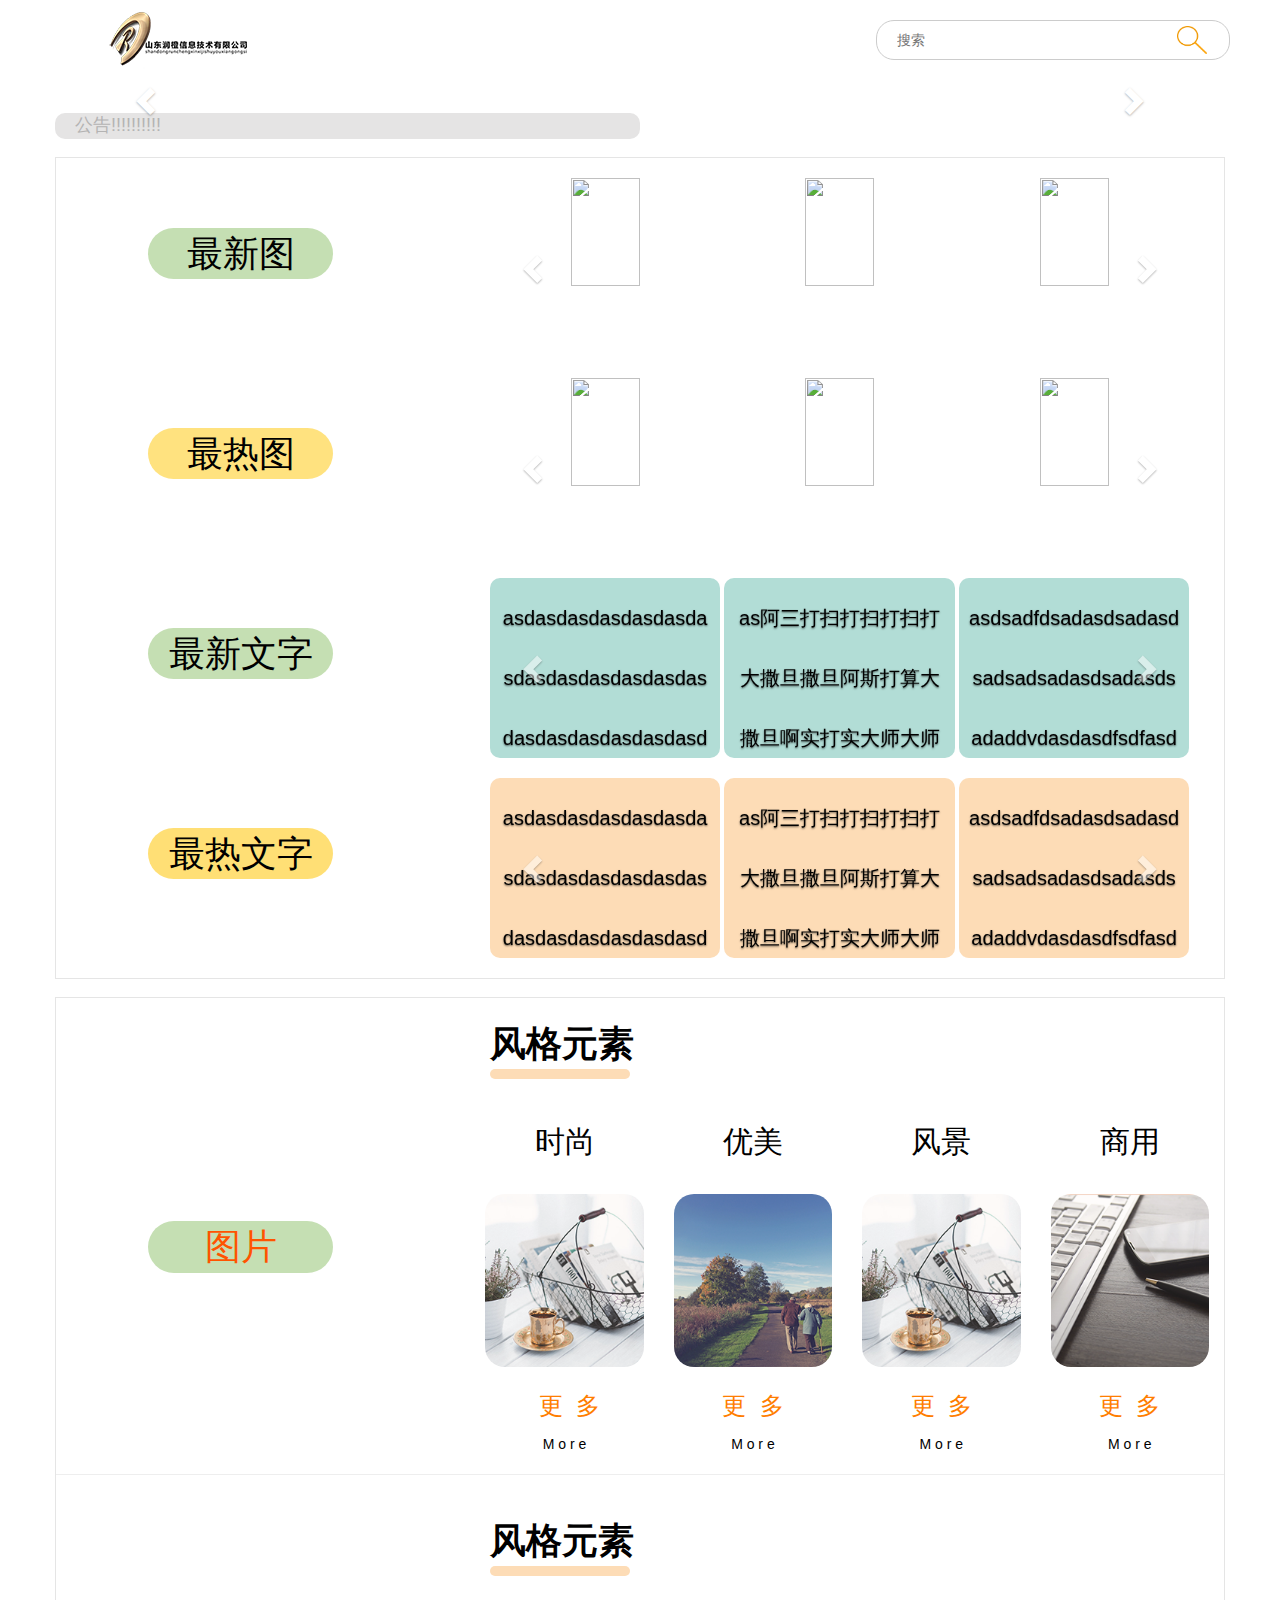
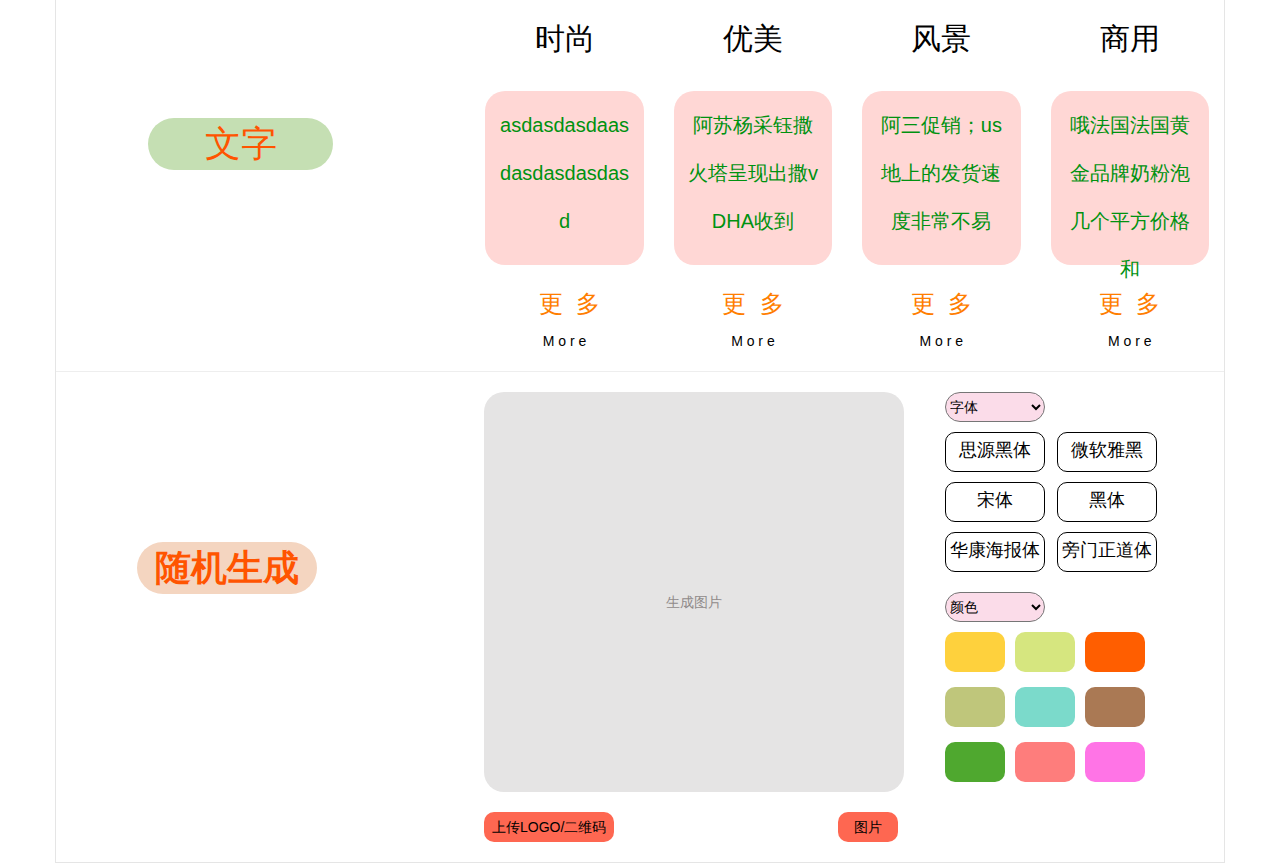
==== commit e5f13318: "动态数据" ====
--- a/index.html
+++ b/index.html
@@ -33,7 +33,7 @@
       </div>
          
       <div style="width: 25%; font-size: 24px" class="divLineBlock">
-            文字&nbsp;&nbsp;&nbsp;&nbsp;&nbsp;&nbsp;&nbsp;&nbsp;图片
+         
       </div>
 
      
@@ -78,8 +78,8 @@
                      <li data-target="#myCarousel" data-slide-to="2"></li>
                   </ol>   
                   <!-- 轮播（Carousel）项目 -->
-                  <div class="carousel-inner">
-                     <div class="item active">
+                  <div class="carousel-inner" id="carousel_banner">
+                     <!-- <div class="item active">
                         <img src="image/dalunfantu.png" alt="First slide">
                      </div>
                      <div class="item">
@@ -87,7 +87,7 @@
                      </div>
                      <div class="item">
                         <img src="image/dalunfantu.png" alt="Third slide">
-                     </div>
+                     </div> -->
                   </div>
                   <!-- 轮播（Carousel）导航 -->
                   <a class="left carousel-control" href="#myCarousel" role="button" data-slide="prev">
@@ -121,16 +121,15 @@
                                  <li data-target="#myCarousel" data-slide-to="2"></li>
                               </ol>  --> 
                               <!-- 轮播（Carousel）项目 -->
-                              <div class="carousel-inner" style="height: 200px">
+                              <div class="carousel-inner" style="height: 200px" id="newestimage">
                                  <div class="item active" style="">
                                     <div class="carousel-caption">
                                        <img style="display: inline-block;" width="300" height="300" src="http://static.runoob.com/images/mix/img_fjords_wide.jpg" >
                                        <img style="display: inline-block;" width="300" height="300" src="http://static.runoob.com/images/mix/img_fjords_wide.jpg" >
                                        <img style="display: inline-block;" width="300" height="300" src="http://static.runoob.com/images/mix/img_fjords_wide.jpg" >
                                     </div>
-                                    
-                                 
-                                 </div>
+                                 </div>
+
                                  <div class="item " style="">
                                     <div class="carousel-caption">
                                        <img style="display: inline-block;" width="300" height="300" src="http://static.runoob.com/images/mix/img_fjords_wide.jpg" >
@@ -164,7 +163,7 @@
                   </div>
 
                   <!--最热图-->
-                  <div class="row" style="margin-top: 20px;">
+                  <div class="row" style="">
                         <div class="col-md-4" style="margin-top: 50px">
                            <div id="last_pick" style="background-color: #ffe27f">最热图</div>
                         </div>
@@ -178,7 +177,7 @@
                               <li data-target="#myCarousel" data-slide-to="2"></li>
                            </ol>  --> 
                            <!-- 轮播（Carousel）项目 -->
-                           <div class="carousel-inner" style="height: 200px">
+                           <div class="carousel-inner" style="height: 200px" id="newhotImage">
                               <div class="item active" style="">
                                  <div class="carousel-caption">
                                     <img style="display: inline-block;" width="300" height="300" src="http://static.runoob.com/images/mix/img_fjords_wide.jpg" >
@@ -235,7 +234,7 @@
                                  <li data-target="#myCarousel" data-slide-to="2"></li>
                               </ol>  --> 
                               <!-- 轮播（Carousel）项目 -->
-                              <div class="carousel-inner" style="height: 200px">
+                              <div class="carousel-inner" style="height: 200px" id="newword">
                                  <div class="item active">
                                     <div class="carousel-caption">
                                        <!-- <img style="display: inline-block;" width="300" height="300" src="http://static.runoob.com/images/mix/img_fjords_wide.jpg" >
@@ -245,8 +244,6 @@
                                        <div class="last_font">as阿三打扫打扫打扫打大撒旦撒旦阿斯打算大撒旦啊实打实大师大师的dasd</div>
                                        <div class="last_font">asdsadfdsadasdsadasdsadsadsadasdsadasdsadaddvdasdasdfsdfasdsadasd</div>
                                     </div>
-                                    
-                                 
                                  </div>
                                  <div class="item">
                                     <div class="carousel-caption">
@@ -362,8 +359,9 @@
                         </div>
                     </div>
                     <div class="row">
-                       <div class="col-md-4" style="font-size:72px; color: #ff5400;margin-top: 100px">
-                           图片
+                       <div class="col-md-4" style="font-size:36px; color: #ff5400;margin-top: 100px">
+                        <div id="last_pick" style="color:  #ff5400">图片</div>
+                           
                        </div>
                        <div class="col-md-8" style="padding-left: 30px">
                         <!--时尚-->
@@ -418,7 +416,7 @@
                   </div>
                   <div class="row">
                      <div class="col-md-4" style="font-size:72px; color: #ff5400;margin-top: 100px">
-                         文字
+                        <div id="last_pick" style="color: #ff5400">文字</div>
                      </div>
                      <div class="col-md-8" style="padding-left: 30px">
                       <!--时尚-->
@@ -560,9 +558,9 @@
                                 
                            </div>
                            <div style="margin-left: 15%; margin-top: 20px; margin-bottom: 20px">
-                              <div style="background-color: #fe6751; width: 130px;border-radius: 10px;height: 30px;text-align: center;line-height: 30px; display: inline-block">上传LOGO二维码</div>
-                              <div style="background-color: #fe6751; width: 60px;border-radius: 10px;height: 30px;text-align: center;line-height: 30px;display: inline-block; margin-left: 60px">二维码</div>
-                              <div style="background-color: #fe6751; width: 60px;border-radius: 10px;height: 30px;text-align: center;line-height: 30px;display: inline-block; margin-left: 100px">图片</div>
+                              <div style="background-color: #fe6751; width: 130px;border-radius: 10px;height: 30px;text-align: center;line-height: 30px; display: inline-block">上传LOGO/二维码</div>
+                              <!-- <div style="background-color: #fe6751; width: 60px;border-radius: 10px;height: 30px;text-align: center;line-height: 30px;display: inline-block; margin-left: 60px">二维码</div> -->
+                              <div style="background-color: #fe6751; width: 60px;border-radius: 10px;height: 30px;text-align: center;line-height: 30px;display: inline-block; margin-left: 220px">图片</div>
                            </div>
                      </div>
                </div>
@@ -593,6 +591,128 @@
 
             $(function(){
                $("#footerDiv").load("footer.html");
+            });
+
+            
+            $(function(){
+             /**轮播图ajax请求*/
+               $.ajax({
+                  url: "http://127.0.0.1:8080/imageController/getimagebanner",
+                  data: '',
+                  type: "GET",
+                  dataType: "json",
+                  success: function(data) {
+                     $("#carousel_banner").html("");
+                     if(data.aBoolean){
+                        for (const i in data.object) {
+                           if(i==0){
+                              var banner_image = "<div class='item active'><img src='"+data.object[i].imagePath+"'></div>"
+                           }else{
+                              var banner_image = "<div class='item'><img src='"+data.object[i].imagePath+"'></div>"
+                           }
+                           
+                           $("#carousel_banner").append(banner_image);
+                         
+                        }
+                     }else{
+                        alert("服务器内部错误获取banner失败");
+                     }
+                  }
+               });
+               /**最新图轮播ajax请求*/
+               $.ajax({
+                  url: "http://127.0.0.1:8080/imageController/getnewestimage",
+                  data:'',
+                  type: "GET",
+                  dataType: "json",
+                  success: function(data){
+                        if(data.aBoolean){
+                           $("#newestimage").html("");
+                        for (let i = 0; i < data.object.length; i++) {
+                           if(i==0){
+                              var new_image="<div class='item active'><div class='carousel-caption'> <img style='display: inline-block;' width='300' height='300' src='"+data.object[i].imagePath+"'> <img style='display: inline-block;' width='300' height='300' src='"+data.object[i+1].imagePath+"'> <img style='display: inline-block;' width='300' height='300' src='"+data.object[i+2].imagePath+"'></div></div>";
+                           }else if(i==3){
+                              var new_image="<div class='item'><div class='carousel-caption'> <img style='display: inline-block;' width='300' height='300' src='"+data.object[i].imagePath+"'> <img style='display: inline-block;' width='300' height='300' src='"+data.object[i+1].imagePath+"'> <img style='display: inline-block;' width='300' height='300' src='"+data.object[i+2].imagePath+"'></div></div>";
+                           }else if(i==6){
+                              var new_image="<div class='item'><div class='carousel-caption'> <img style='display: inline-block;' width='300' height='300' src='"+data.object[i].imagePath+"'> <img style='display: inline-block;' width='300' height='300' src='"+data.object[i+1].imagePath+"'> <img style='display: inline-block;' width='300' height='300' src='"+data.object[i+2].imagePath+"'></div></div>";
+                           }
+                           if(i==0){
+                              $("#newestimage").append(new_image);
+                           }else if(i==3){
+                              $("#newestimage").append(new_image);
+                           }else if(i==7){
+                              $("#newestimage").append(new_image);
+                           }
+                        }
+                     }else {
+                        alert(data.message);
+                     }
+                  }
+               });
+
+               /**获取最热轮播图ajax请求*/
+               $.ajax({
+                  url: "http://127.0.0.1:8080/imageController/getnewhotimages",
+                  data:'',
+                  type: "GET",
+                  dataType: 'json',
+                  success: function(data){
+                     if(data.aBoolean){
+                           $("#newhotImage").html("");
+                        for (let i = 0; i < data.object.length; i++) {
+                        if(i==0){
+                              var new_hot_image="<div class='item active'><div class='carousel-caption'> <img style='display: inline-block;' width='300' height='300' src='"+data.object[i].imagePath+"'> <img style='display: inline-block;' width='300' height='300' src='"+data.object[i+1].imagePath+"'> <img style='display: inline-block;' width='300' height='300' src='"+data.object[i+2].imagePath+"'></div></div>";
+                        }else if(i==3){
+                           var new_hot_image="<div class='item'><div class='carousel-caption'> <img style='display: inline-block;' width='300' height='300' src='"+data.object[i].imagePath+"'> <img style='display: inline-block;' width='300' height='300' src='"+data.object[i+1].imagePath+"'> <img style='display: inline-block;' width='300' height='300' src='"+data.object[i+2].imagePath+"'></div></div>";
+                        }else if(i==6){
+                           var new_hot_image="<div class='item'><div class='carousel-caption'> <img style='display: inline-block;' width='300' height='300' src='"+data.object[i].imagePath+"'> <img style='display: inline-block;' width='300' height='300' src='"+data.object[i+1].imagePath+"'> <img style='display: inline-block;' width='300' height='300' src='"+data.object[i+2].imagePath+"'></div></div>";
+                        }
+
+                           if(i==0){
+                                 $("#newhotImage").append(new_hot_image);
+                           }else if(i==3){
+                                 $("#newhotImage").append(new_hot_image);
+                           }else if(i==6){
+                                 $("#newhotImage").append(new_hot_image);
+                           }
+                        }
+                     }else{
+                        alert(data.message);
+                     }
+                     
+                  }
+               });
+
+               /*获取最新文字ajax请求*/
+               $.ajax({
+                  url: "http://localhost:8080/writtController/getnewword",
+                  data: '',
+                  type: "GET",
+                  dataType: 'json',
+                  success: function(data){
+                     if(data.aBoolean){
+                        $("#newword").html("");
+                        for (let i = 0; i < data.object.length; i++) {
+                           if(i==0){
+                              var new_word="<div class='item active'> <div class='carousel-caption'> <div class='last_font'>"+data.object[i].content+"</div> <div class='last_font'>"+data.object[i+1].content+"</div> <div class='last_font'>"+data.object[i+2].content+"</div></div></div>"
+                           }else if(i==3){
+                              var new_word="<div class='item'> <div class='carousel-caption'> <div class='last_font'>"+data.object[i].content+"</div> <div class='last_font'>"+data.object[i+1].content+"</div> <div class='last_font'>"+data.object[i+2].content+"</div></div></div>"
+                           }else if(i==6){
+                              var new_word="<div class='item'> <div class='carousel-caption'> <div class='last_font'>"+data.object[i].content+"</div> <div class='last_font'>"+data.object[i+1].content+"</div> <div class='last_font'>"+data.object[i+2].content+"</div></div></div>"
+                           }
+                           if(i==0){
+                              $("#newword").append(new_word);
+                           }else if(i==3){
+                              $("#newword").append(new_word);
+                           }else if(i==6){
+                              $("#newword").append(new_word);
+                           }
+                        }
+                     }else {
+                        alert(data.message);
+                     }
+                  }
+               });
             })
          </script>
 </body>
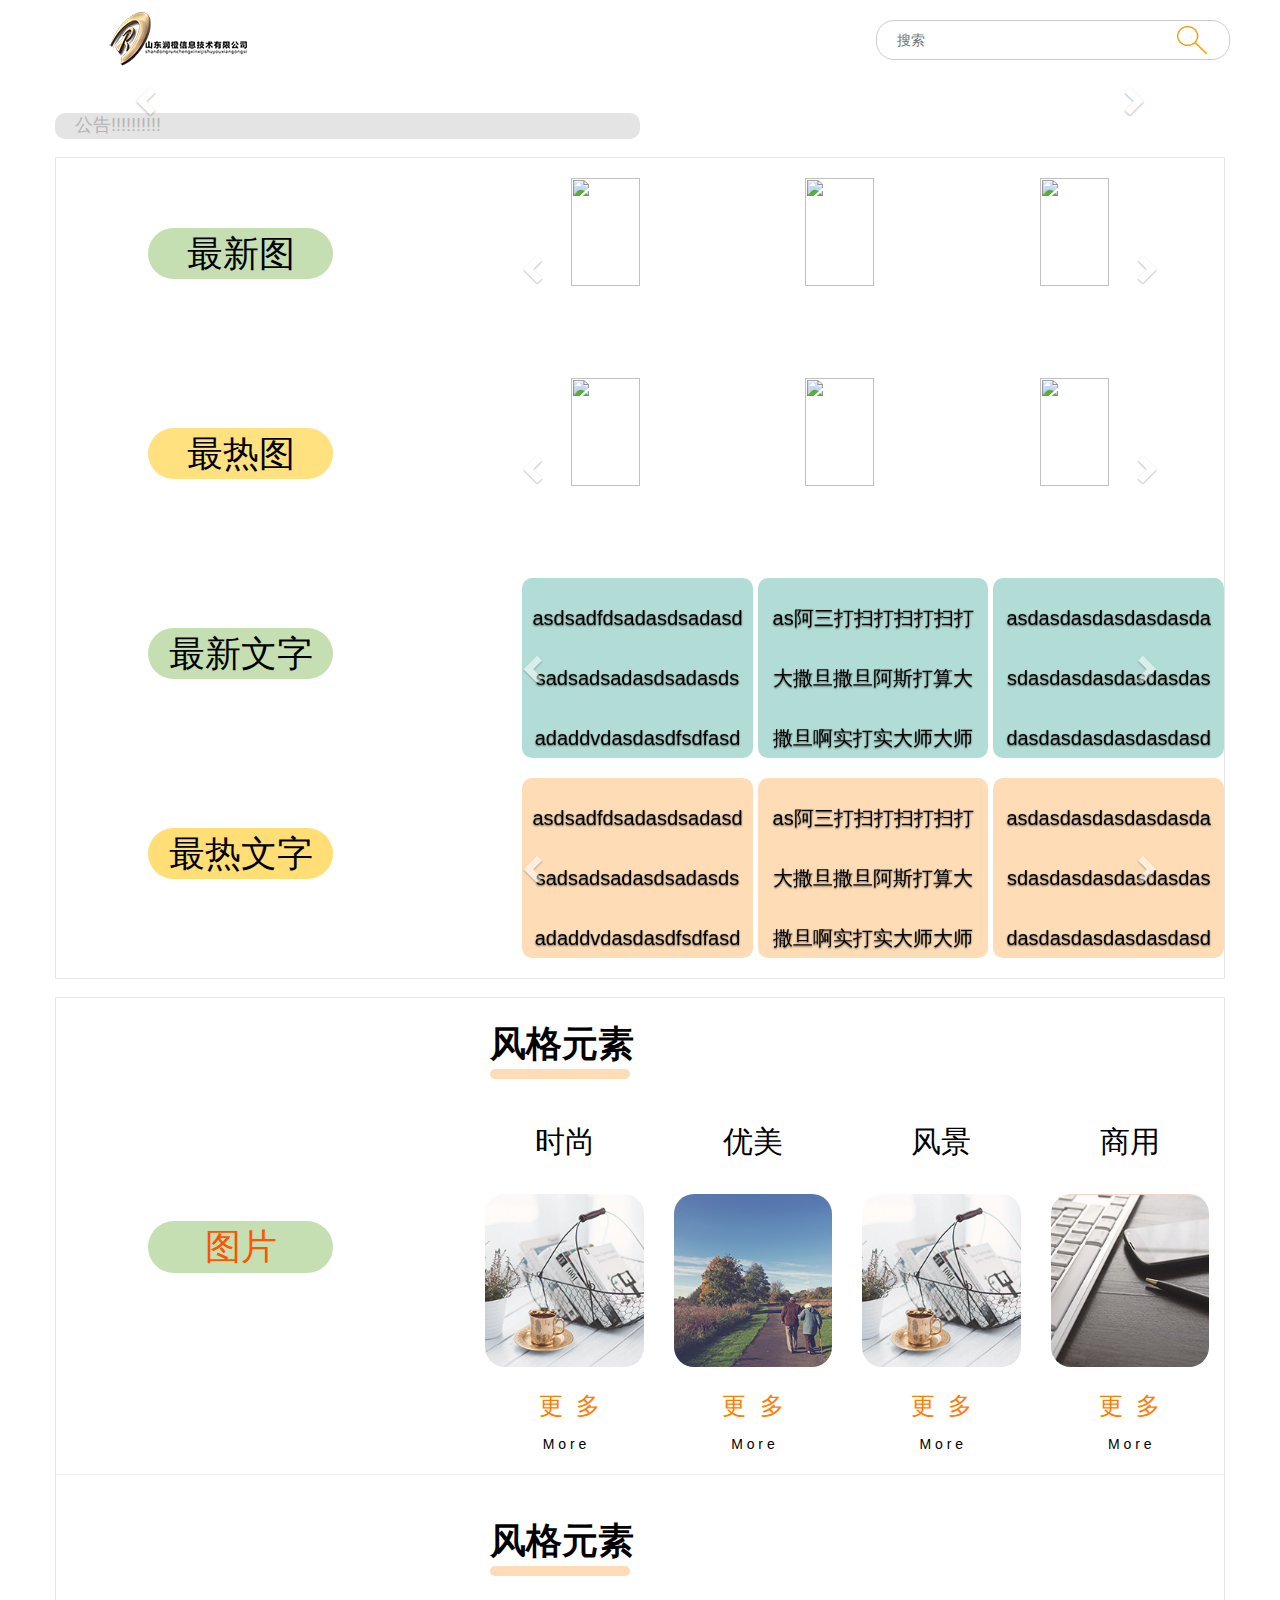
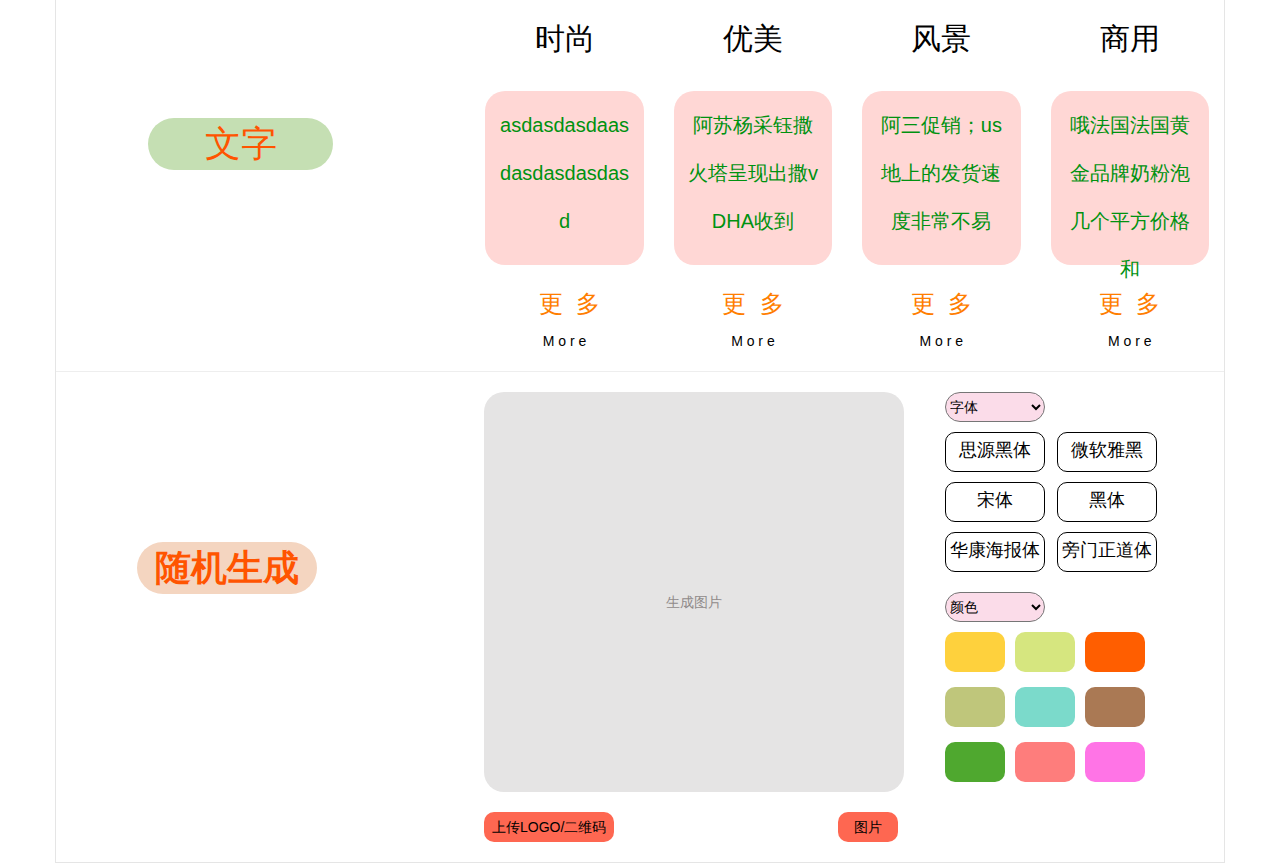
==== commit 27e7239c: "添加ajax请求更改为动态" ====
--- a/index.html
+++ b/index.html
@@ -296,7 +296,7 @@
                            <li data-target="#myCarousel" data-slide-to="2"></li>
                         </ol>  --> 
                         <!-- 轮播（Carousel）项目 -->
-                        <div class="carousel-inner" style="height: 200px">
+                        <div class="carousel-inner" style="height: 200px" id="hotword">
                            <div class="item active">
                               <div class="carousel-caption">
                                  <!-- <img style="display: inline-block;" width="300" height="300" src="http://static.runoob.com/images/mix/img_fjords_wide.jpg" >
@@ -597,7 +597,7 @@
             $(function(){
              /**轮播图ajax请求*/
                $.ajax({
-                  url: "http://127.0.0.1:8080/imageController/getimagebanner",
+                  url: "http://192.168.0.104:8080/imageController/getimagebanner",
                   data: '',
                   type: "GET",
                   dataType: "json",
@@ -621,7 +621,7 @@
                });
                /**最新图轮播ajax请求*/
                $.ajax({
-                  url: "http://127.0.0.1:8080/imageController/getnewestimage",
+                  url: "http://192.168.0.104:8080/imageController/getnewestimage",
                   data:'',
                   type: "GET",
                   dataType: "json",
@@ -652,7 +652,7 @@
 
                /**获取最热轮播图ajax请求*/
                $.ajax({
-                  url: "http://127.0.0.1:8080/imageController/getnewhotimages",
+                  url: "http://192.168.0.104:8080/imageController/getnewhotimages",
                   data:'',
                   type: "GET",
                   dataType: 'json',
@@ -685,7 +685,7 @@
 
                /*获取最新文字ajax请求*/
                $.ajax({
-                  url: "http://localhost:8080/writtController/getnewword",
+                  url: "http://192.168.0.104:8080/writtController/getnewword",
                   data: '',
                   type: "GET",
                   dataType: 'json',
@@ -694,11 +694,11 @@
                         $("#newword").html("");
                         for (let i = 0; i < data.object.length; i++) {
                            if(i==0){
-                              var new_word="<div class='item active'> <div class='carousel-caption'> <div class='last_font'>"+data.object[i].content+"</div> <div class='last_font'>"+data.object[i+1].content+"</div> <div class='last_font'>"+data.object[i+2].content+"</div></div></div>"
+                              var new_word="<div class='item active'> <div class='carousel-caption'> <div class='last_font' style='margin-right:4.5%'>"+data.object[i].content+"</div> <div class='last_font'>"+data.object[i+1].content+"</div> <div class='last_font'>"+data.object[i+2].content+"</div></div></div>"
                            }else if(i==3){
-                              var new_word="<div class='item'> <div class='carousel-caption'> <div class='last_font'>"+data.object[i].content+"</div> <div class='last_font'>"+data.object[i+1].content+"</div> <div class='last_font'>"+data.object[i+2].content+"</div></div></div>"
+                              var new_word="<div class='item'> <div class='carousel-caption'> <div class='last_font' style='margin-right:4.5%'>"+data.object[i].content+"</div> <div class='last_font'>"+data.object[i+1].content+"</div> <div class='last_font'>"+data.object[i+2].content+"</div></div></div>"
                            }else if(i==6){
-                              var new_word="<div class='item'> <div class='carousel-caption'> <div class='last_font'>"+data.object[i].content+"</div> <div class='last_font'>"+data.object[i+1].content+"</div> <div class='last_font'>"+data.object[i+2].content+"</div></div></div>"
+                              var new_word="<div class='item'> <div class='carousel-caption'> <div class='last_font' style='margin-right:4.5%'>"+data.object[i].content+"</div> <div class='last_font'>"+data.object[i+1].content+"</div> <div class='last_font'>"+data.object[i+2].content+"</div></div></div>"
                            }
                            if(i==0){
                               $("#newword").append(new_word);
@@ -713,6 +713,37 @@
                      }
                   }
                });
+
+               /*获取最热文字ajax请求*/
+               $.ajax({
+                  url: "http://192.168.0.104:8080/writtController/gethotword",
+                  data: '',
+                  type: "GET",
+                  dataType: 'json',
+                  success: function(data){
+                     if(data.aBoolean){
+                        $("#hotword").html("");
+                        for (let i = 0; i < data.object.length; i++) {
+                           if(i==0){
+                              var hot_word="<div class='item active'> <div class='carousel-caption'> <div class='hot_font' style='margin-right:4.5%'>"+data.object[i].content+"</div> <div class='hot_font'>"+data.object[i+1].content+"</div> <div class='hot_font'>"+data.object[i+2].content+"</div></div></div>"
+                           }else if(i==3){
+                              var hot_word="<div class='item'> <div class='carousel-caption'> <div class='hot_font' style='margin-right:4.5%'>"+data.object[i].content+"</div> <div class='hot_font'>"+data.object[i+1].content+"</div> <div class='hot_font'>"+data.object[i+2].content+"</div></div></div>"
+                           }else if(i==6){
+                              var hot_word="<div class='item active'> <div class='carousel-caption'> <div class='hot_font' style='margin-right:4.5%'>"+data.object[i].content+"</div> <div class='hot_font'>"+data.object[i+1].content+"</div> <div class='hot_font'>"+data.object[i+2].content+"</div></div></div>"
+                           }
+
+                           if(i==0){
+                              $("#hotword").append(hot_word);
+                           }else if(i==3){
+                              $("#hotword").append(hot_word);
+                           }else if(i==6){
+                              $("#hotword").append(hot_word);
+                           }
+                        }
+                     }
+                        console.log(data);
+                  }
+               })
             })
          </script>
 </body>
--- a/css/style.css
+++ b/css/style.css
@@ -100,6 +100,7 @@
 } 
 /*最新文字*/
 .last_font{
+    float: right;
     border-radius: 10px;
     width: 30%;
     height: 60%;
@@ -111,9 +112,11 @@
     line-height: 60px;
     padding: 10px;
     font-size: 20px;
+    margin-left:5px;
 }
 /*最热文字*/
 .hot_font{
+    float: right;
     border-radius: 10px;
     width: 30%;
     height: 60%;
@@ -125,6 +128,7 @@
     line-height: 60px;
     padding: 10px;
     font-size: 20px;
+    margin-left:5px;
 }
 /*风格元素*/
 .style_font{
